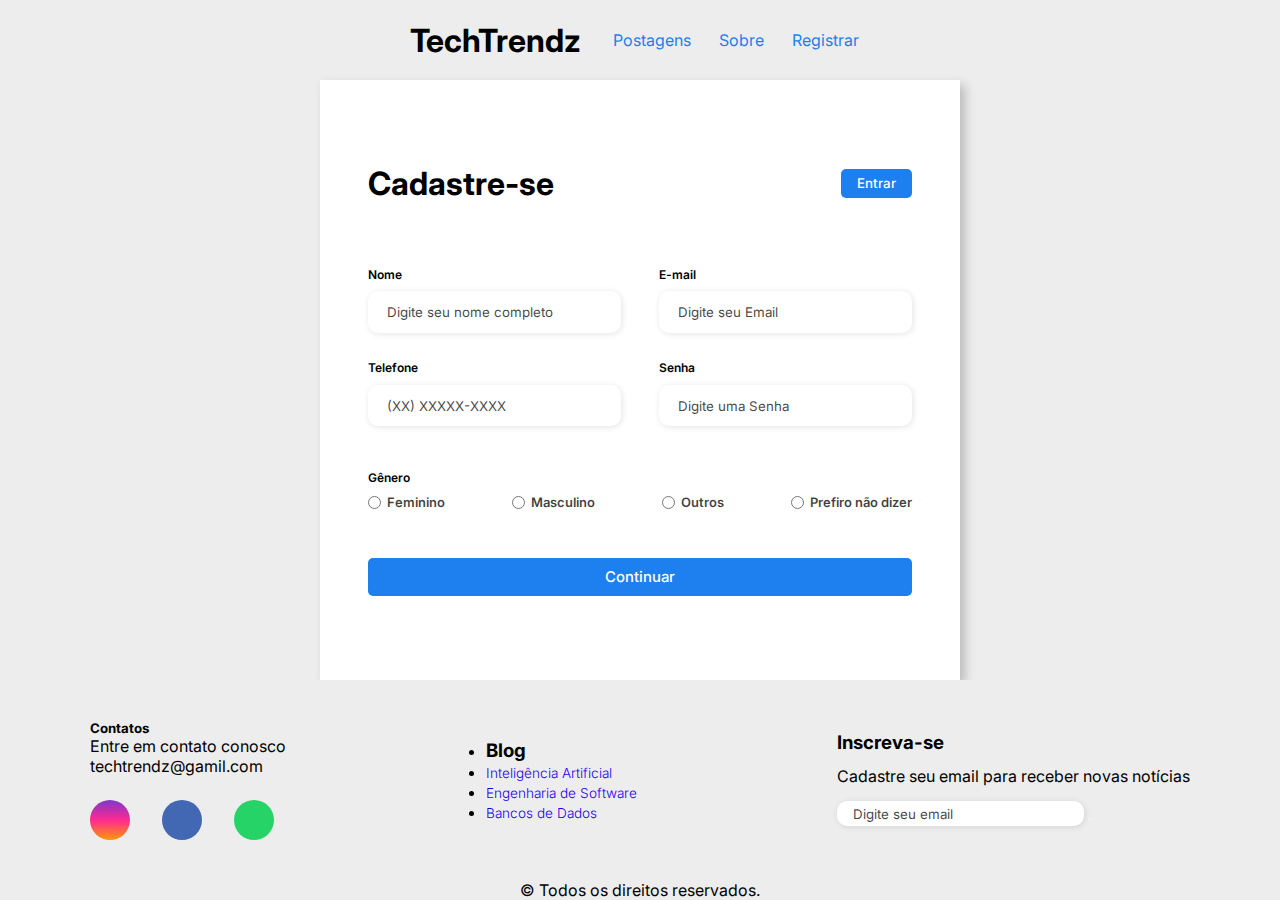
==== cadastro.html @ 5400c3d1 "ajustes na tela de postagem" ====
<!DOCTYPE html>
<html lang="pt-br">

<head>
    <meta charset="UTF-8">
    <meta name="viewport" content="width=device-width, initial-scale=1.0">
    <title>TechTrendz</title>
    <!-- <link rel="stylesheet" href="css/style.css"> -->
    <link rel="stylesheet" href="https://cdnjs.cloudflare.com/ajax/libs/font-awesome/6.5.2/css/all.min.css" integrity="sha512-SnH5WK+bZxgPHs44uWIX+LLJAJ9/2PkPKZ5QiAj6Ta86w+fsb2TkcmfRyVX3pBnMFcV7oQPJkl9QevSCWr3W6A==" crossorigin="anonymous" referrerpolicy="no-referrer"/>
    <link rel="stylesheet" href="css/cadastro.css">
    <link rel="stylesheet" href="css/fontFamily.css">
</head>

<body>
    <div class="cabecalho">
        <div class="logo">
            <h1>TechTrendz</h1>
        </div>
        <div class="menuCabecalho">
            <a href="index.html">Postagens</a>
            <a href="#">Sobre</a>
            <a href="cadastro.html">Registrar</a>
        </div>
    </div>

    <div class="conteinerCadastro">
        <div class="imagemForms">
            <img src="img/undraw_profile_re_4a55.svg" alt="">
        </div>

        <div class="conteinerForms">
            <form action="#">
                <div class="formHeader">
                    <div class="titulo">
                        <h1>Cadastre-se</h1>
                    </div>
                    <div class="botaoEntrar">
                        <button><a href="">Entrar</a></button>
                    </div>
                </div>

                <div class="inputGrup">
                    <div class="inputCaixaTexto">
                        <label for="nome">Nome</label>
                        <input id="nome" type="text" name="nome" placeholder="Digite seu nome completo" required>
                    </div>
                    <div class="inputCaixaTexto">
                        <label for="email">E-mail</label>
                        <input id="email" type="email" nome="email" placeholder="Digite seu Email" required>
                    </div>
                    <div class="inputCaixaTexto">
                        <label for="fone">Telefone</label>
                        <input id="fone" type="tel" name="fone" placeholder="(XX) XXXXX-XXXX" required>
                    </div>
                    <div class="inputCaixaTexto">
                        <label for="senha">Senha</label>
                        <input id="senha" type="senha" name="senha" placeholder="Digite uma Senha" required>
                    </div>
                </div>

                <div class="generoTitulo">
                    <h6>Gênero</h6>
                </div>

                <div class="generoGrup">
                    <div class="inputGeneroGrup">
                        <input type="radio" id="mulher" name="genero">
                        <label for="mulher">Feminino</label>
                    </div>
                    <div class="inputGeneroGrup">
                        <input type="radio" id="homen" name="genero">
                        <label for="homen">Masculino</label>
                    </div>
                    <div class="inputGeneroGrup">
                        <input type="radio" id="outros" name="genero">
                        <label for="outros">Outros</label>
                    </div>
                    <div class="inputGeneroGrup">
                        <input type="radio" id="none" name="genero">
                        <label for="none">Prefiro não dizer</label>
                    </div>
                </div>

                <div class="botaoContinuar">
                    <button><a href="#">Continuar</a></button>
                </div>
            </form>
        </div>
    </div>
    <footer>
        <div id="footer-conteudo">
            <div id="footer-contatos">
                <h5>Contatos</h5>
                <p>Entre em contato conosco</p>
                <p>techtrendz@gamil.com</p>
                <div id="footer-redes-sociais">
                <a href="#" class="footer-link" id="instagram">
                        <i class="fa-brands fa-instagram"></i>
                    </a>

                    <a href="#" class="footer-link" id="facebook">
                        <i class="fa-brands fa-facebook-f"></i>
                    </a>

                    <a href="#" class="footer-link" id="whatsapp">
                        <i class="fa-brands fa-whatsapp"></i>
                    </a>
                </div>
            </div>
            <div class="footer-lista">
                <ul >
                <li>
                    <h3>Blog</h3>
                </li>

                <li>
                    <a href="#" class="footer-link">Inteligência Artificial</a>
                </li>

                <li>
                    <a href="#" class="footer-link">Engenharia de Software</a>
                </li>

                <li>
                    <a href="#" class="footer-link">Bancos de Dados</a>
                </li>
            </ul>
            </div>
            <div id="footer-inscreva-se">
                <h3>Inscreva-se</h3>
                <p>
                    Cadastre seu email para receber novas notícias
                </p>
                <div id="botao-inscrever">
                    <input type="email" id="email" placeholder="Digite seu email">
                    <button>
                        <i class="fa-regular fa-envelope"></i>
                    </button>
                </div>
            </div>
        </div>
        <div id="footer_copywrigth">
            <p>&#169 Todos os direitos reservados.</p>
        </div>
    </footer>
</body>

</html>
---- css/style.css ----
*{
    padding: 0;
    margin: 0;
    box-sizing: border-box;
}

.cabecalho {
    width: 100%;
    height: 20vh;
    margin-top: 0;
    gap: 20px;
    background-color: rgb(84, 84, 212);
    padding: 15px;
    text-align: center;
    display: flex;
    justify-content: center;
    align-items: center;
}

a {
    color: white;
    text-decoration: none;
    padding: 10px 12px;

}

/* a:hover {
    background-color: white;
    color: aquamarine;
} */

.center {
    display: flex;
    max-width: 1100px;
    margin: 0 auto;
    padding: 0 2%;
    flex-wrap: wrap;
}
---- css/cadastro.css ----
*{
    padding: 0;
    margin: 0;
    box-sizing: border-box;
}

body {
    width: 100%;
    height: 100vh;
    display: flex; 
    flex-direction: column;
    justify-content: center;
    align-items: center;
    background: #eeeded;
    /*alterar a cor do depois de selecinar paleta */ 
}

.cabecalho {
    width: 100%;
    height: 10%;
    margin-top: 0;
    gap: 20px;
    padding: 15px;
    text-align: center;
    display: flex;
    justify-content: center;
    align-items: center;
}

.menuCabecalho a {
    color: #1e7fee;
    text-decoration: none;
    padding: 10px 12px;
}

.conteinerCadastro {
    width: 80%;
    height: 80vh;
    display: flex;
    box-shadow: 5px 5px 10px rgb(0, 0, 0, .212);
}

.imagemForms {
    width: 50%;
    display: flex;
    justify-content: center;
    align-items: center;
    background-color: antiquewhite;
    padding: 1rem;
}

.imagemForms img {
    width: 31rem;
}

.conteinerForms {
    width: 50%;
    display: flex;
    justify-content: center;
    align-items: center;
    flex-direction: column;
    background-color: white;
    padding: 3rem;
}

.formHeader {
    margin-bottom: 3rem;
    display: flex;
    justify-content: space-between;
}

.botaoEntrar {
    display: flex;
    align-items: center;
}

.botaoEntrar button {
    border: none;
    background-color: #1e7fee;
    padding: 0.4rem 1rem;
    border-radius: 5px;
    cursor: pointer;
}

.botaoEntrar button:hover{
     background-color: #1232c5;
}

.botaoEntrar button a {
    text-decoration: none;
    font-weight: 500;
    color: white;
}

.inputGrup {
    display: flex;
    flex-wrap: wrap;
    justify-content: space-between;
    padding: 1rem 0;
}

.inputCaixaTexto {
    display: flex;
    flex-direction: column;
    margin-bottom: 1.1rem;
}

.inputCaixaTexto input {
    margin: 0.6rem 0;
    padding: 0.8rem 1.2rem;
    border: none;
    border-radius: 10px;
    box-shadow: 1px 1px 6px #0000001c
}

.inputCaixaTexto input:hover {
    background-color: #eeeeee75;
}

.inputCaixaTexto input:focus-visible {
    outline: 1px solid rgb(175, 170, 170);
}

.inputCaixaTexto label,
.generoTitulo h6 {
    font-size: 0.75rem;
    font-weight: 600;
    color: black;
}

.inputCaixaTexto input::placeholder {
    color: #000000be;
}

.generoGrup {
    display: flex;
    justify-content: space-between;
    margin-top: 0.62rem;
    padding: 0 0 0.5rem;
}

.inputGeneroGrup {
    display: flex;
    align-items: center;
}

.inputGeneroGrup input {
    margin-right: 0.35rem;
}

.inputGeneroGrup label {
    font-size: 0.81rem;
    font-weight: 600;
    color: #000000c0;
}

.botaoContinuar button {
    width: 100%;
    margin-top: 2.5rem;
    border: none;
    background-color: #1e7fee;
    padding: 0.62rem;
    border-radius: 5px;
    cursor: pointer;
}

.botaoContinuar button:hover {
    background-color: #1232c5;
}


.botaoContinuar button a {
    text-decoration: none;
    font-size: 0.93rem;
    font-weight: 500;
    color: white;
}

@media screen and (max-width: 1330px) {
    .imagemForms {
        display: none;
    }

    .conteinerCadastro {
        width: 50%;
    }

    .conteinerForms {
        width: 100%;
    }

}

@media screen and (max-width: 1064px) {
    .conteinerCadastro {
        width: 90%;
        height: auto;
    }

    .inputGeneroGrup {
        margin-top: 2rem;
    }

    .generoGrup {
        flex-direction: column;
    }

    .inputGeneroGrup {
        margin-top: 0.5rem;
    }
    
}

/* rodapé */
footer{
    width: 100%;
    color: black;
}

#footer-conteudo{
    width: 100%;
    height: 200px;
    align-items: center;
    justify-content: center;
    background: #eeeded; 
    display: inline-flex;
    gap: 200px;
}

#footer-contatos h1{
    margin-bottom: 0.75rem;
}

#footer-contatos p {
    color: black;
}

#footer-redes-sociais{
    display: flex;
    gap: 2rem;
    margin-top: 1.5rem;
}

#footer-redes-sociais .footer-link{
    align-items: center;
    justify-content: center;
    display: flex;
    text-decoration: none;
    height: 2.5rem;
    width: 2.5rem;
    color: white;
    border-radius: 50%;
}

#footer-redes-sociais .footer-link i {
    font-size: 1.25rem;
}

#footer-redes-sociais .footer-link:hover{
    opacity: 0.8;
}

#instagram{
    background: linear-gradient(#7f37c9, #ff2992, #ff9807);
}

#facebook{
    background-color: #4267b3;
}

#whatsapp{
    background-color: #25d366;
}

.footer-lista {
    display: flex;
    flex-direction: column;
    gap: 0.75rem;
}

.footer-lista .footer-link{
    color: rgb(26, 2, 241);
    text-decoration: none;
    font-weight: 300;
    font-size: 0.85rem;
}

#footer-inscreva-se {
    display: flex;
    flex-direction: column;
    gap: 0.75rem;
}

#footer-inscreva-se input {
    height: 25px;
    margin: 0.2rem 0;
    padding: 0.8rem 1rem;
    border: none;
    border-radius: 10px;
    box-shadow: 1px 1px 6px #0000001c;
    outline: none;
}

#footer-inscreva-se input::placeholder {
    color: #000000be;
}

#footer_copywrigth {
    display: flex;
    justify-content: center;
}
---- css/fontFamily.css ----
@import url('https://fonts.googleapis.com/css2?family=Inter:wght@100..900&display=swap');

*{
    font-family: 'Inter', sans-serif;
}
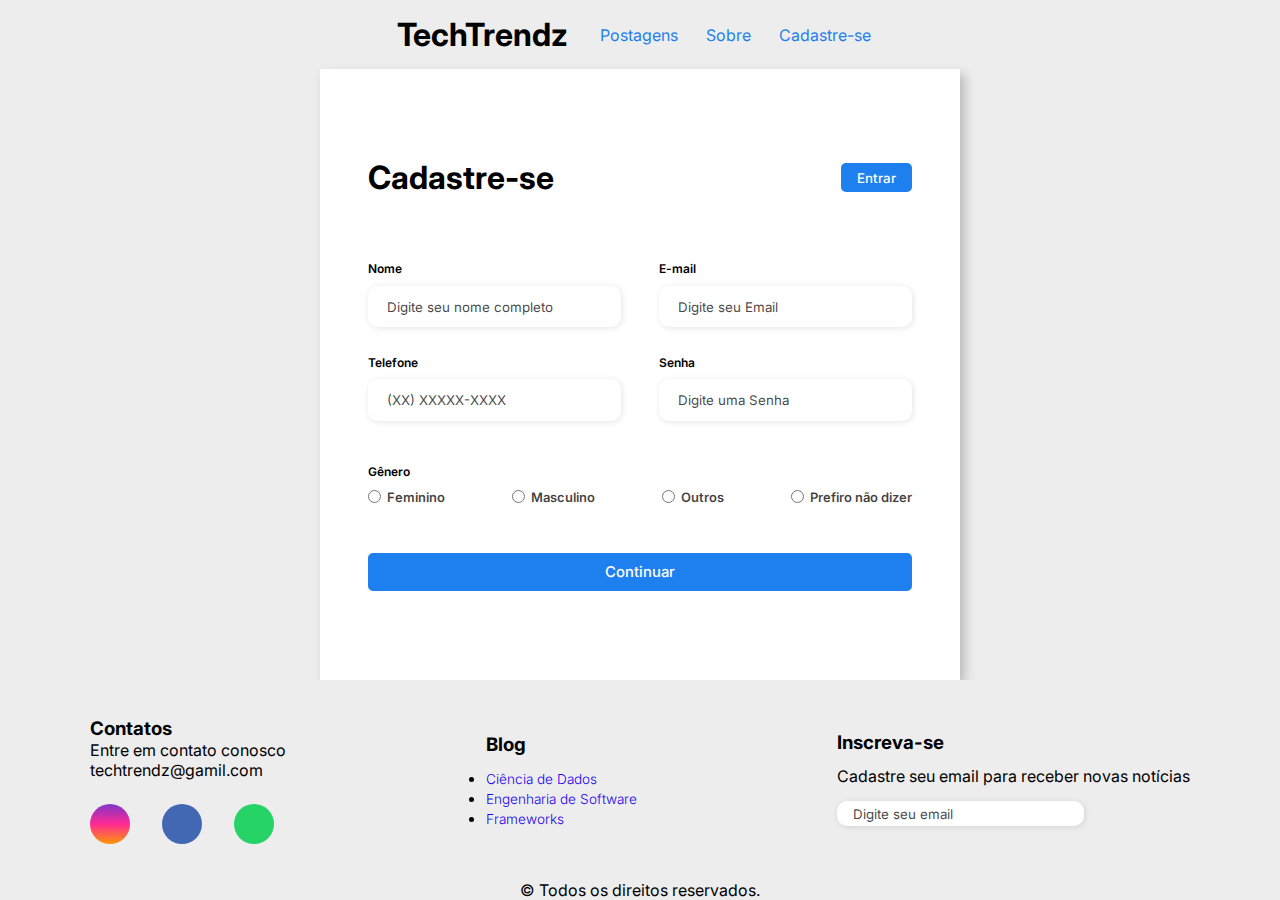
==== commit 94261f04: "Ajuste rodapé, criacao da tela sobre" ====
--- a/cadastro.html
+++ b/cadastro.html
@@ -5,8 +5,9 @@
     <meta charset="UTF-8">
     <meta name="viewport" content="width=device-width, initial-scale=1.0">
     <title>TechTrendz</title>
-    <!-- <link rel="stylesheet" href="css/style.css"> -->
-    <link rel="stylesheet" href="https://cdnjs.cloudflare.com/ajax/libs/font-awesome/6.5.2/css/all.min.css" integrity="sha512-SnH5WK+bZxgPHs44uWIX+LLJAJ9/2PkPKZ5QiAj6Ta86w+fsb2TkcmfRyVX3pBnMFcV7oQPJkl9QevSCWr3W6A==" crossorigin="anonymous" referrerpolicy="no-referrer"/>
+    <link rel="stylesheet" href="https://cdnjs.cloudflare.com/ajax/libs/font-awesome/6.5.2/css/all.min.css"
+        integrity="sha512-SnH5WK+bZxgPHs44uWIX+LLJAJ9/2PkPKZ5QiAj6Ta86w+fsb2TkcmfRyVX3pBnMFcV7oQPJkl9QevSCWr3W6A=="
+        crossorigin="anonymous" referrerpolicy="no-referrer" />
     <link rel="stylesheet" href="css/cadastro.css">
     <link rel="stylesheet" href="css/fontFamily.css">
 </head>
@@ -18,8 +19,8 @@
         </div>
         <div class="menuCabecalho">
             <a href="index.html">Postagens</a>
-            <a href="#">Sobre</a>
-            <a href="cadastro.html">Registrar</a>
+            <a href="sobre.html">Sobre</a>
+            <a href="cadastro.html">Cadastre-se</a>
         </div>
     </div>
 
@@ -33,6 +34,7 @@
                 <div class="formHeader">
                     <div class="titulo">
                         <h1>Cadastre-se</h1>
+
                     </div>
                     <div class="botaoEntrar">
                         <button><a href="">Entrar</a></button>
@@ -87,14 +89,14 @@
             </form>
         </div>
     </div>
+
     <footer>
         <div id="footer-conteudo">
             <div id="footer-contatos">
-                <h5>Contatos</h5>
-                <p>Entre em contato conosco</p>
-                <p>techtrendz@gamil.com</p>
+                <h3>Contatos</h3>
+                <p>Entre em contato conosco <br>techtrendz@gamil.com</p>
                 <div id="footer-redes-sociais">
-                <a href="#" class="footer-link" id="instagram">
+                    <a href="#" class="footer-link" id="instagram">
                         <i class="fa-brands fa-instagram"></i>
                     </a>
 
@@ -108,23 +110,20 @@
                 </div>
             </div>
             <div class="footer-lista">
-                <ul >
-                <li>
-                    <h3>Blog</h3>
-                </li>
+                <h3>Blog</h3>
+                <ul>
+                    <li>
+                        <a href="#" class="footer-link">Ciência de Dados</a>
+                    </li>
 
-                <li>
-                    <a href="#" class="footer-link">Inteligência Artificial</a>
-                </li>
+                    <li>
+                        <a href="#" class="footer-link">Engenharia de Software</a>
+                    </li>
 
-                <li>
-                    <a href="#" class="footer-link">Engenharia de Software</a>
-                </li>
-
-                <li>
-                    <a href="#" class="footer-link">Bancos de Dados</a>
-                </li>
-            </ul>
+                    <li>
+                        <a href="#" class="footer-link">Frameworks</a>
+                    </li>
+                </ul>
             </div>
             <div id="footer-inscreva-se">
                 <h3>Inscreva-se</h3>
--- a/css/cadastro.css
+++ b/css/cadastro.css
@@ -18,7 +18,6 @@
 
 .cabecalho {
     width: 100%;
-    height: 10%;
     margin-top: 0;
     gap: 20px;
     padding: 15px;
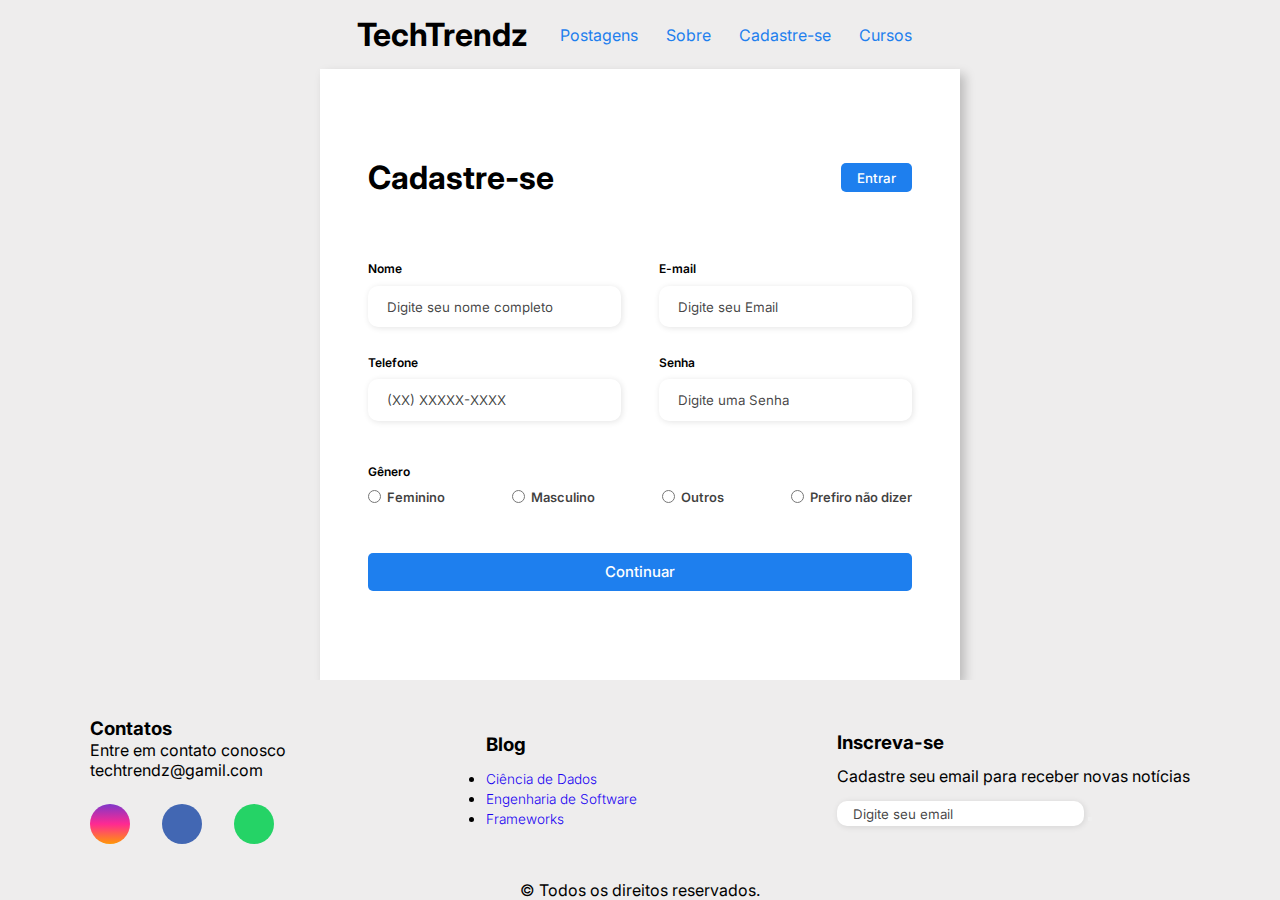
==== commit 71914606: "adicionando link de cursos" ====
--- a/cadastro.html
+++ b/cadastro.html
@@ -5,14 +5,17 @@
     <meta charset="UTF-8">
     <meta name="viewport" content="width=device-width, initial-scale=1.0">
     <title>TechTrendz</title>
-    <link rel="stylesheet" href="https://cdnjs.cloudflare.com/ajax/libs/font-awesome/6.5.2/css/all.min.css"
-        integrity="sha512-SnH5WK+bZxgPHs44uWIX+LLJAJ9/2PkPKZ5QiAj6Ta86w+fsb2TkcmfRyVX3pBnMFcV7oQPJkl9QevSCWr3W6A=="
-        crossorigin="anonymous" referrerpolicy="no-referrer" />
+    <!--Link que referencia a imagem do FavIcon -->
+    <link rel="icon" type="image/x-icon" href="img/favicon.ico">
+    <!--Link que referencia os icones de facebook, instagram e whatsapp do footer-->
+    <link rel="stylesheet" href="https://cdnjs.cloudflare.com/ajax/libs/font-awesome/6.5.2/css/all.min.css"integrity="sha512-SnH5WK+bZxgPHs44uWIX+LLJAJ9/2PkPKZ5QiAj6Ta86w+fsb2TkcmfRyVX3pBnMFcV7oQPJkl9QevSCWr3W6A=="crossorigin="anonymous" referrerpolicy="no-referrer"/>
+    <!--Links do CSS-->
     <link rel="stylesheet" href="css/cadastro.css">
     <link rel="stylesheet" href="css/fontFamily.css">
 </head>
-
+ <!--Corpo da página-->
 <body>
+<!--Início do cabeçalho-->
     <div class="cabecalho">
         <div class="logo">
             <h1>TechTrendz</h1>
@@ -21,14 +24,16 @@
             <a href="index.html">Postagens</a>
             <a href="sobre.html">Sobre</a>
             <a href="cadastro.html">Cadastre-se</a>
+            <a href="cienciaDados.html">Cursos</a>
         </div>
     </div>
-
+<!--Div Cadastro -->
     <div class="conteinerCadastro">
+        <!--Div imagem -->
         <div class="imagemForms">
             <img src="img/undraw_profile_re_4a55.svg" alt="">
         </div>
-
+    
         <div class="conteinerForms">
             <form action="#">
                 <div class="formHeader">
@@ -89,7 +94,7 @@
             </form>
         </div>
     </div>
-
+    <!--Início do foorter-->
     <footer>
         <div id="footer-conteudo">
             <div id="footer-contatos">
--- a/css/cadastro.css
+++ b/css/cadastro.css
@@ -13,7 +13,6 @@
     justify-content: center;
     align-items: center;
     background: #eeeded;
-    /*alterar a cor do depois de selecinar paleta */ 
 }
 
 .cabecalho {
@@ -309,3 +308,80 @@
     display: flex;
     justify-content: center;
 }
+
+/* responsividade header */
+@media screen and (max-width: 951px){
+    
+    .cabecalho {
+        margin-top: 15rem;
+    }
+
+    .conteinerCadastro {
+        width: 90%;
+        height: auto;
+    }
+}
+
+@media screen and (max-width: 589px){
+    .cabecalho {
+        margin-top: 30rem;
+        flex-direction: column;
+    }
+}
+
+@media screen and (max-width: 400px){
+    .cabecalho {
+        margin-top: 30rem;
+        flex-direction: column;
+    }
+}
+/* responsividade header - fim*/
+
+@media screen and (max-width: 1064px) {
+    #footer-conteudo {
+        width: 100%;
+        height: auto;
+        align-items: center;
+        justify-content: center;
+        display: inline-flex;
+        gap: 50px;
+        margin-left: 20px;
+        margin-right: auto;
+        font-size: 0.90rem;
+    }
+}
+
+@media screen and (max-width: 950px) {
+    
+    #footer-conteudo {
+        margin-top: 20px;
+        margin-left: 20px;
+        margin-right: auto;
+        flex-direction: column;
+        gap: 25px;
+        font-size: 0.90rem;
+    }
+    
+    #footer-inscreva-se {
+        flex-direction: column;
+        justify-content: center;
+        align-items: center;
+        gap: 0.75rem;
+    }
+    
+    #footer-inscreva-se {
+        font-size: 0.90rem;
+    }
+
+    #footer_copywrigth {
+        justify-content: center;
+    }
+
+    #footer_copywrigth p {
+        margin-top: 5px;
+        margin-bottom: 5px;
+        font-size: 0.75rem;
+        font-weight: 600;
+        color: black;
+    }
+}
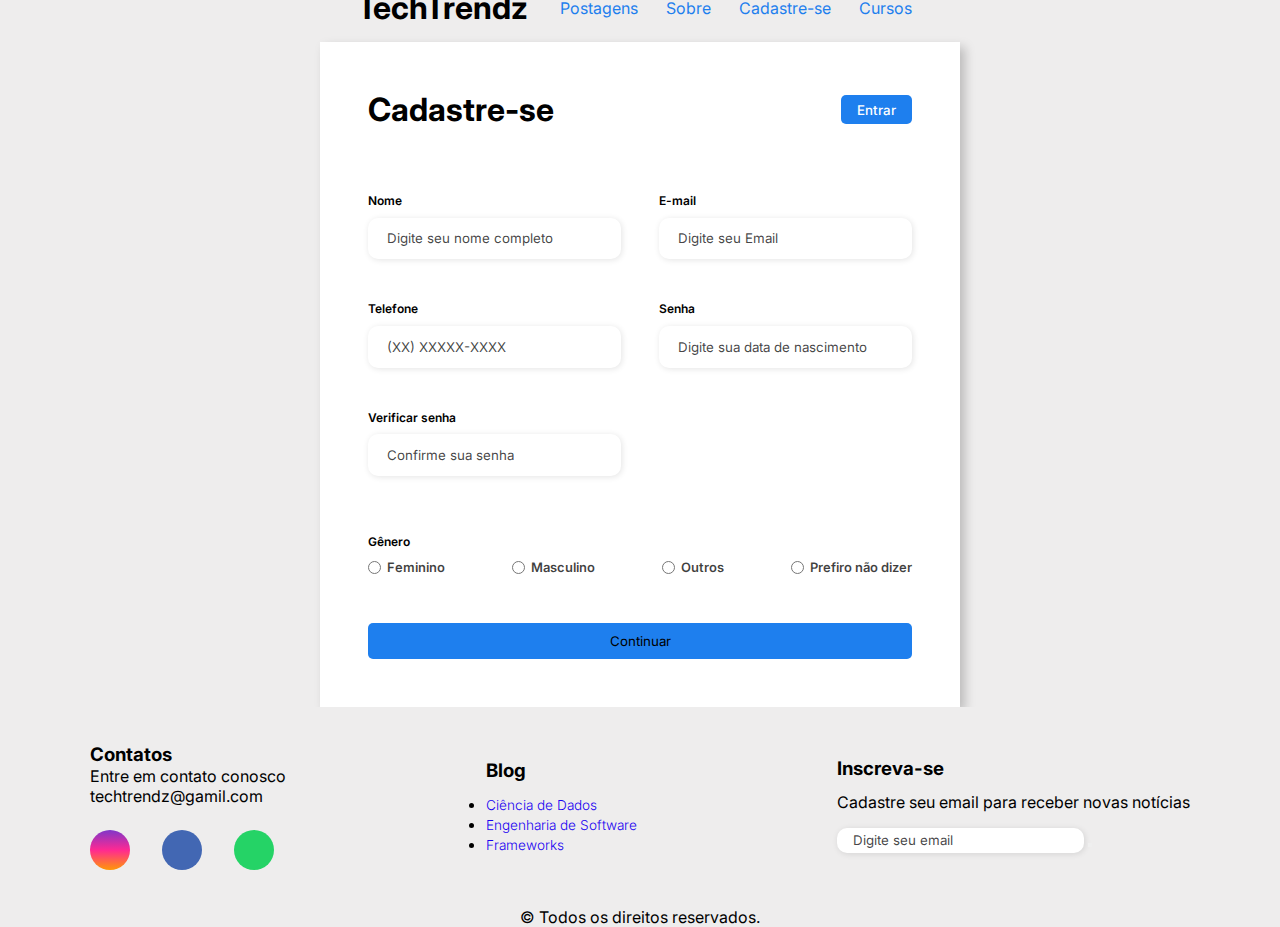
==== commit 38cad286: "finalizando validacao de forms" ====
--- a/cadastro.html
+++ b/cadastro.html
@@ -12,6 +12,7 @@
     <!--Links do CSS-->
     <link rel="stylesheet" href="css/cadastro.css">
     <link rel="stylesheet" href="css/fontFamily.css">
+    <script src="JavaScript/validarCadastro.js"></script>
 </head>
  <!--Corpo da página-->
 <body>
@@ -33,9 +34,9 @@
         <div class="imagemForms">
             <img src="img/undraw_profile_re_4a55.svg" alt="">
         </div>
-    
+        
         <div class="conteinerForms">
-            <form action="#">
+            <form action="" id="formulario" method="post" name="formulario">
                 <div class="formHeader">
                     <div class="titulo">
                         <h1>Cadastre-se</h1>
@@ -49,19 +50,28 @@
                 <div class="inputGrup">
                     <div class="inputCaixaTexto">
                         <label for="nome">Nome</label>
-                        <input id="nome" type="text" name="nome" placeholder="Digite seu nome completo" required>
+                        <input id="nome" type="text" name="nome" placeholder="Digite seu nome completo" >
+                        <small>Error message</small> 
                     </div>
                     <div class="inputCaixaTexto">
                         <label for="email">E-mail</label>
-                        <input id="email" type="email" nome="email" placeholder="Digite seu Email" required>
+                        <input id="email" type="text" name="email" placeholder="Digite seu Email" >
+                        <small>Error message</small>   
                     </div>
                     <div class="inputCaixaTexto">
                         <label for="fone">Telefone</label>
-                        <input id="fone" type="tel" name="fone" placeholder="(XX) XXXXX-XXXX" required>
+                        <input id="fone" type="tel" name="fone" placeholder="(XX) XXXXX-XXXX" >
+                        <small>Error message</small>  
                     </div>
                     <div class="inputCaixaTexto">
                         <label for="senha">Senha</label>
-                        <input id="senha" type="senha" name="senha" placeholder="Digite uma Senha" required>
+                        <input id="senha" type="password" name="senha" placeholder="Digite sua data de nascimento" >
+                        <small>Error message</small>  
+                    </div>
+                    <div class="inputCaixaTexto">
+                        <label for="confirmarSenha">Verificar senha</label>
+                        <input id="confirmarSenha" type="password" name="confirmarSenha" placeholder="Confirme sua senha" >
+                        <small>Error message</small>  
                     </div>
                 </div>
 
@@ -71,25 +81,25 @@
 
                 <div class="generoGrup">
                     <div class="inputGeneroGrup">
-                        <input type="radio" id="mulher" name="genero">
+                        <input type="radio" id="mulher" name="genero" required>
                         <label for="mulher">Feminino</label>
                     </div>
                     <div class="inputGeneroGrup">
-                        <input type="radio" id="homen" name="genero">
+                        <input type="radio" id="homen" name="genero" required>
                         <label for="homen">Masculino</label>
                     </div>
                     <div class="inputGeneroGrup">
-                        <input type="radio" id="outros" name="genero">
+                        <input type="radio" id="outros" name="genero" required>
                         <label for="outros">Outros</label>
                     </div>
                     <div class="inputGeneroGrup">
-                        <input type="radio" id="none" name="genero">
+                        <input type="radio" id="none" name="genero" required>
                         <label for="none">Prefiro não dizer</label>
                     </div>
                 </div>
 
                 <div class="botaoContinuar">
-                    <button><a href="#">Continuar</a></button>
+                    <button type="submit" class="botao" onclick="validarFormulario()">Continuar</button>
                 </div>
             </form>
         </div>
--- a/css/cadastro.css
+++ b/css/cadastro.css
@@ -32,6 +32,10 @@
     padding: 10px 12px;
 }
 
+.menuCabecalho a:hover {
+    text-decoration: underline 4px;
+}
+
 .conteinerCadastro {
     width: 80%;
     height: 80vh;
@@ -44,7 +48,7 @@
     display: flex;
     justify-content: center;
     align-items: center;
-    background-color: antiquewhite;
+    background-color: rgb(224, 201, 170);
     padding: 1rem;
 }
 
@@ -129,6 +133,32 @@
 
 .inputCaixaTexto input::placeholder {
     color: #000000be;
+}
+
+.inputCaixaTexto.success input {
+    border: 1px solid #4ECA64;
+}
+
+.inputCaixaTexto.error input {
+    border: 1px solid #DB5A5A;
+}
+
+.inputCaixaTexto.error small{
+    color: #DB5A5A;
+    visibility: visible;
+}
+
+.inputCaixaTexto i {
+    position: absolute;
+    top: 45px;
+    right: 10px;
+    visibility: hidden;
+}
+
+.inputCaixaTexto small {
+    visibility: hidden;
+    position: static;
+    font-size: 12px;
 }
 
 .generoGrup {
